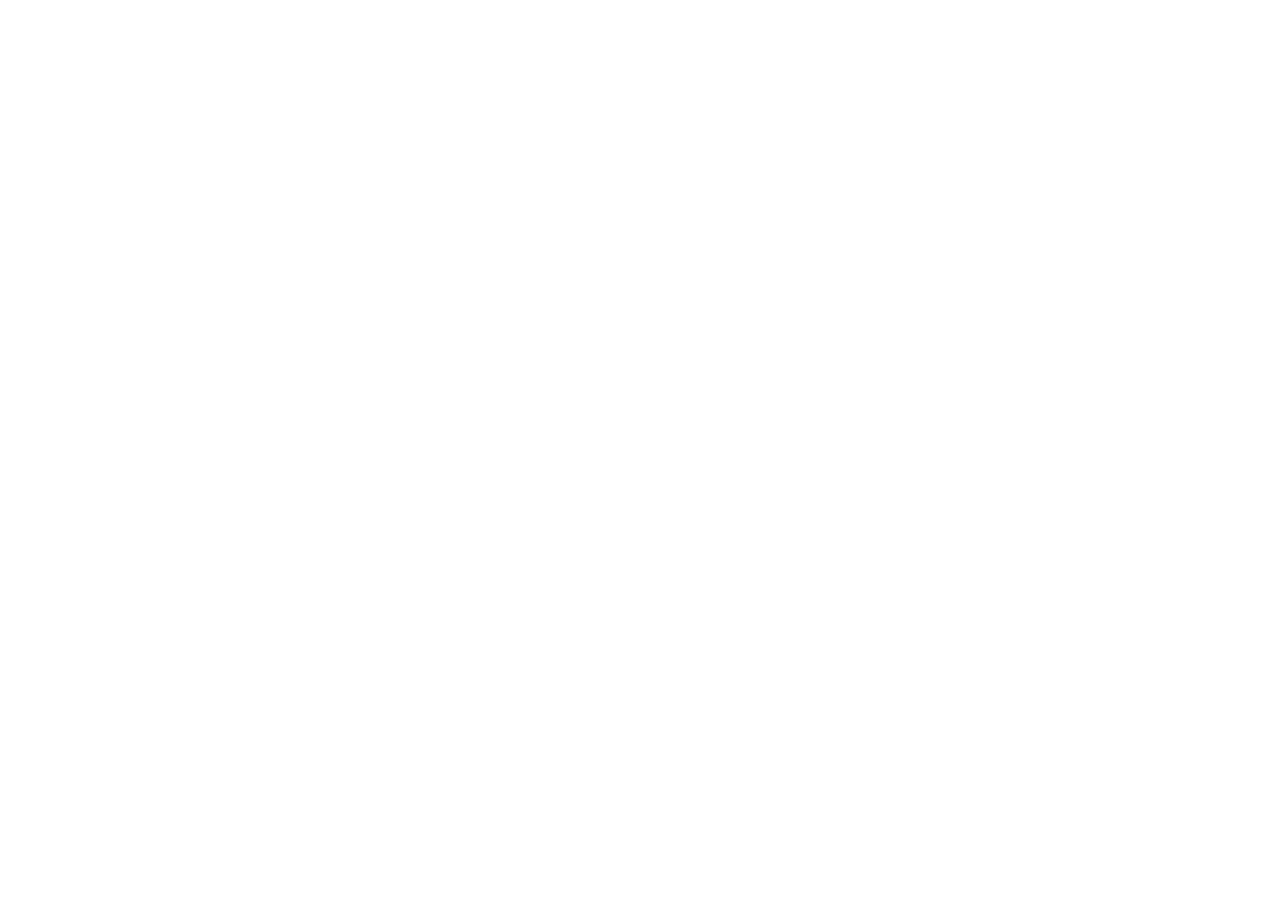
==== food-cart.html @ b3b1bcef "date and day box shadow added" ====
<!DOCTYPE html>
<html lang="en">

<head>
    <meta charset="UTF-8">
    <meta name="viewport" content="width=device-width, initial-scale=1.0">
    <title>Document</title>
</head>

<body>

</body>

</html>
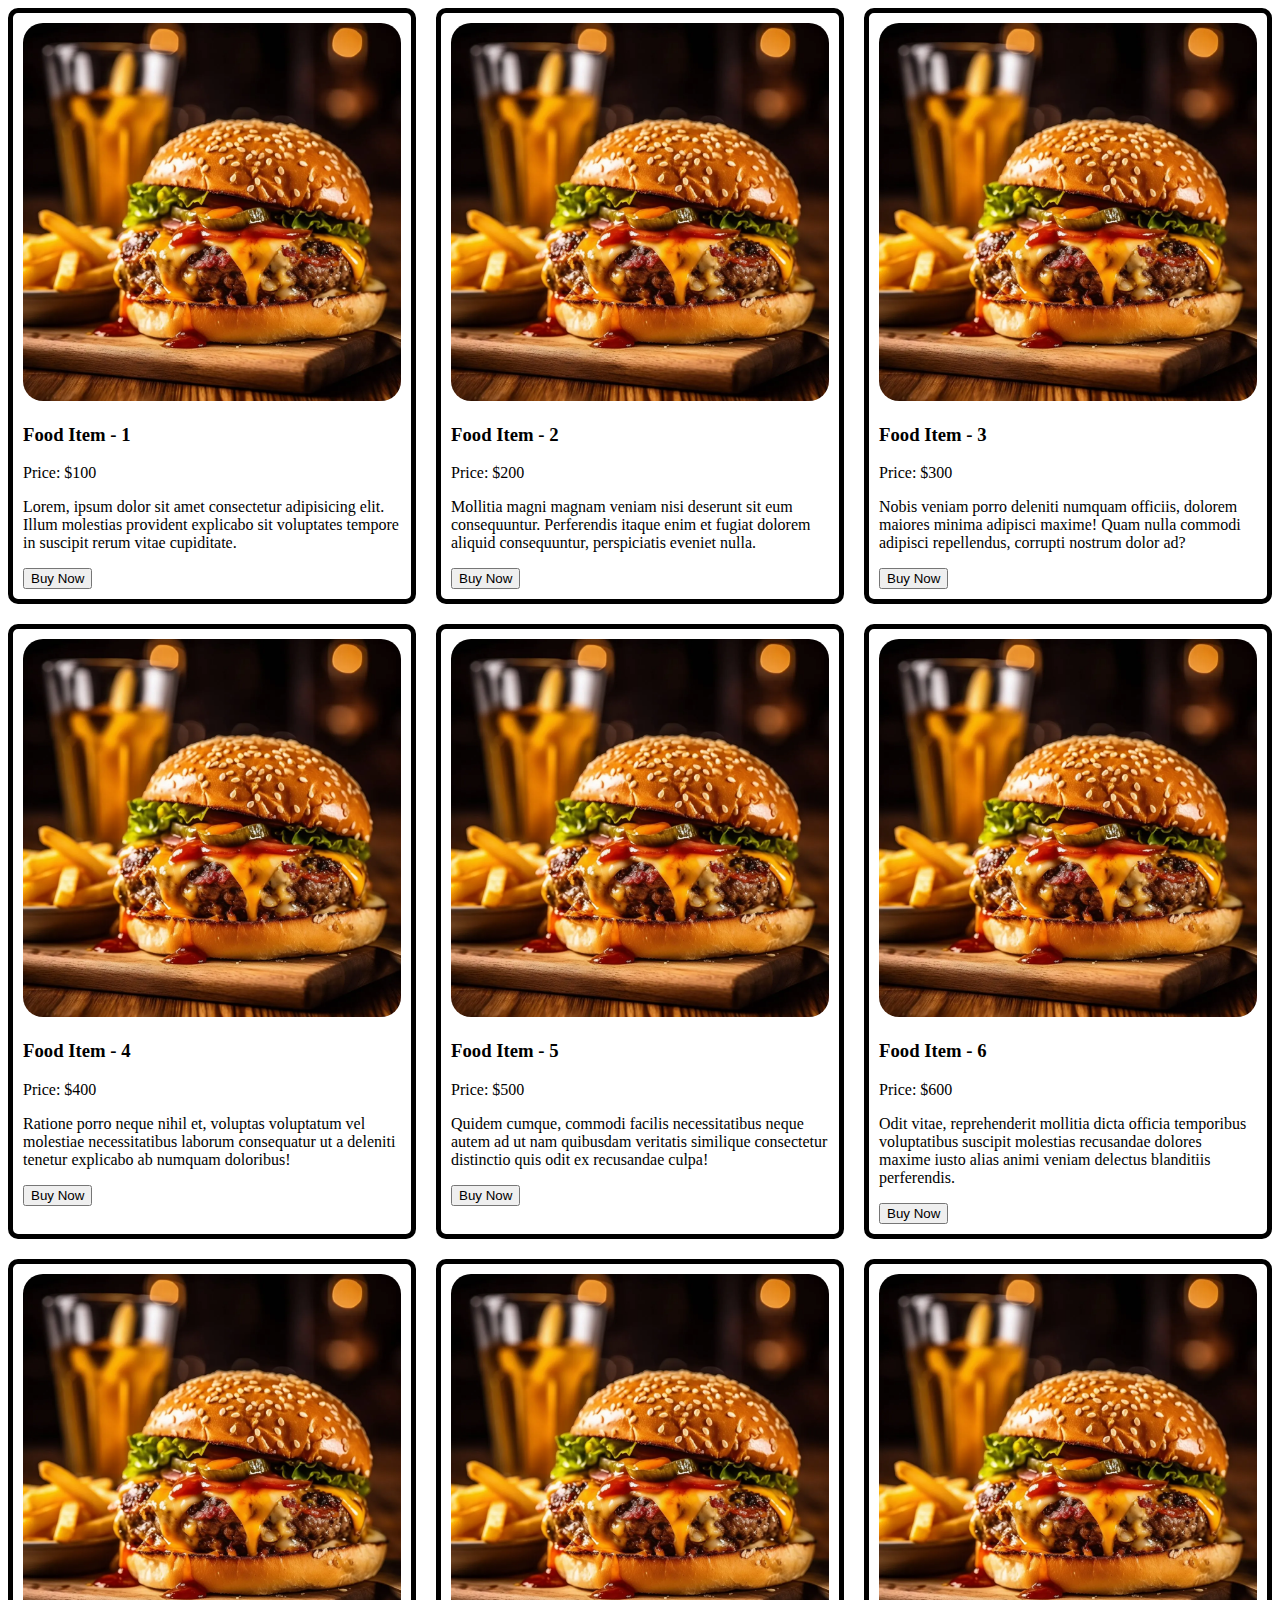
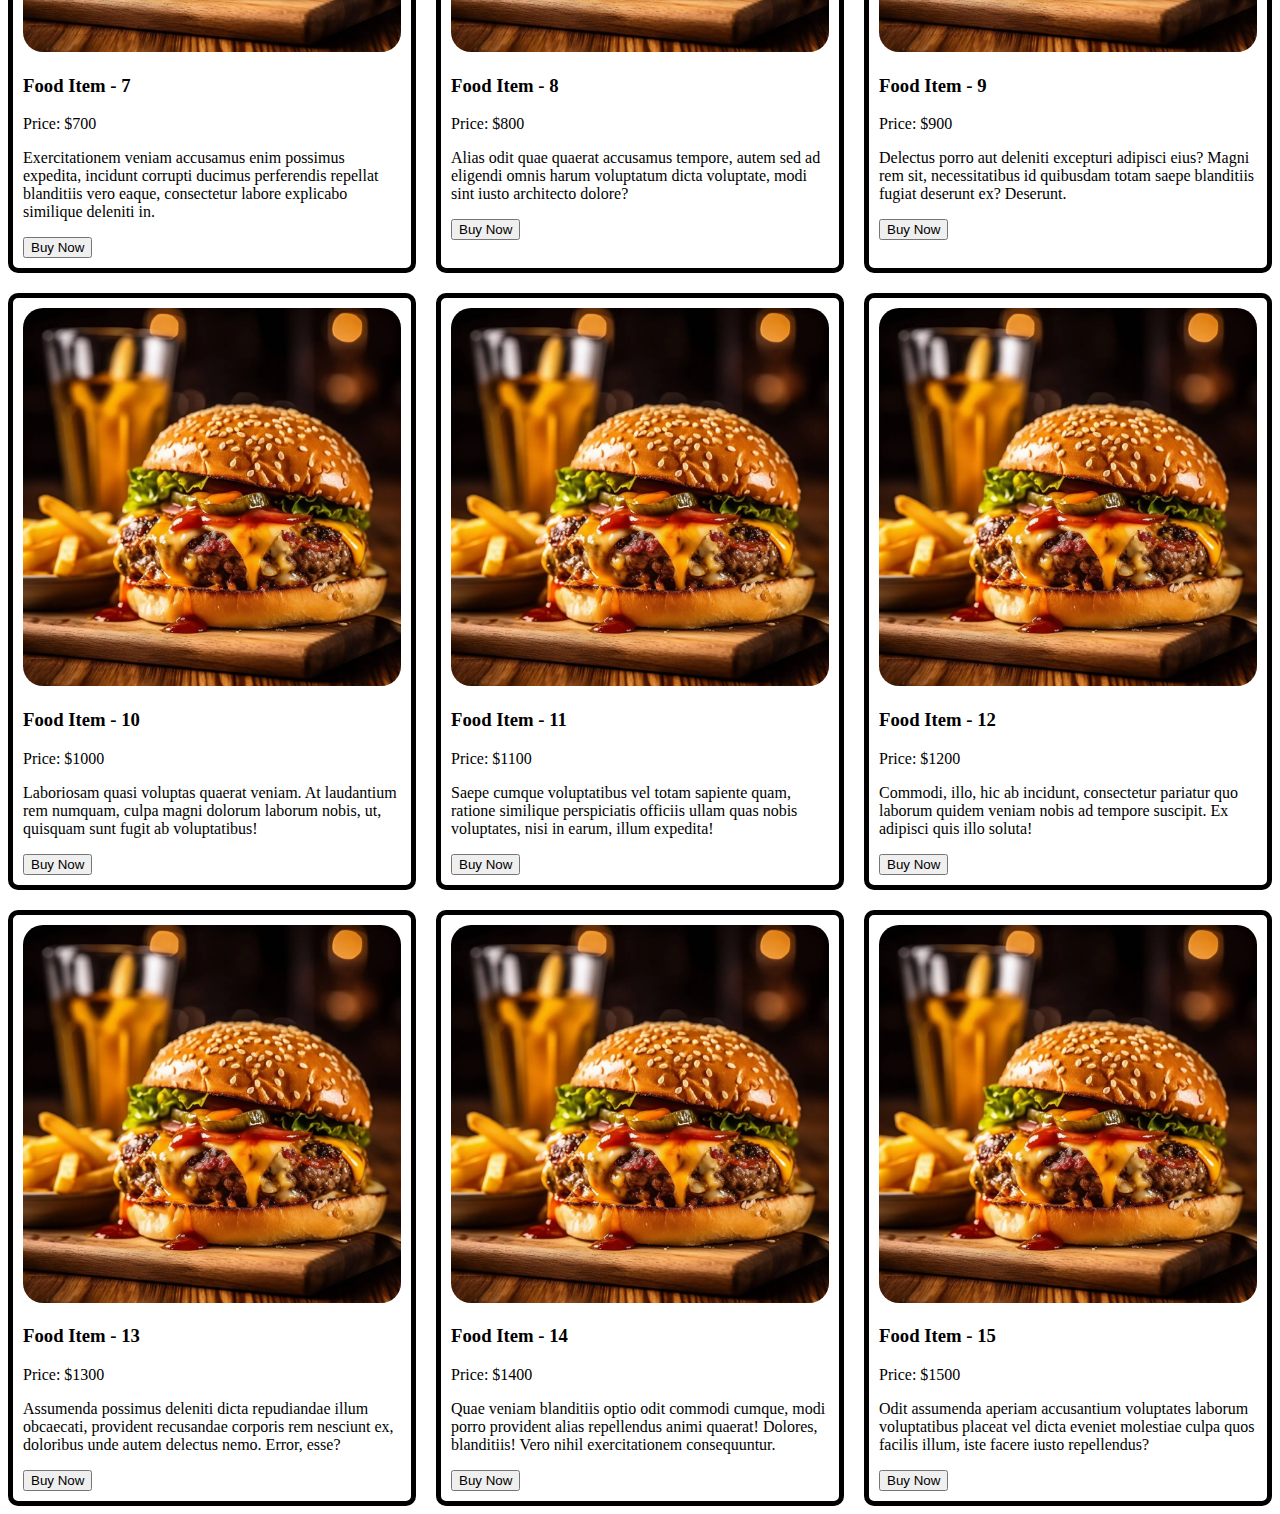
==== commit da2e2cb1: "food page added and media query added for mobile devices" ====
--- a/food-cart.html
+++ b/food-cart.html
@@ -4,11 +4,133 @@
 <head>
     <meta charset="UTF-8">
     <meta name="viewport" content="width=device-width, initial-scale=1.0">
-    <title>Document</title>
+    <link rel="stylesheet" href="Styles/style.css">
+    <title>Grid And Media Query</title>
 </head>
 
 <body>
-
+    <div class="food-container">
+        <div class="food">
+            <img src="images/burger.webp" alt="">
+            <h3>Food Item - 1</h3>
+            <p>Price: $100</p>
+            <p>Lorem, ipsum dolor sit amet consectetur adipisicing elit. Illum molestias provident explicabo sit
+                voluptates tempore in suscipit rerum vitae cupiditate.</p>
+            <button>Buy Now</button>
+        </div>
+        <div class="food">
+            <img src="images/burger.webp" alt="">
+            <h3>Food Item - 2</h3>
+            <p>Price: $200</p>
+            <p>Mollitia magni magnam veniam nisi deserunt sit eum consequuntur. Perferendis itaque enim et fugiat
+                dolorem aliquid consequuntur, perspiciatis eveniet nulla.</p>
+            <button>Buy Now</button>
+        </div>
+        <div class="food">
+            <img src="images/burger.webp" alt="">
+            <h3>Food Item - 3</h3>
+            <p>Price: $300</p>
+            <p>Nobis veniam porro deleniti numquam officiis, dolorem maiores minima adipisci maxime! Quam nulla commodi
+                adipisci repellendus, corrupti nostrum dolor ad?</p>
+            <button>Buy Now</button>
+        </div>
+        <div class="food">
+            <img src="images/burger.webp" alt="">
+            <h3>Food Item - 4</h3>
+            <p>Price: $400</p>
+            <p>Ratione porro neque nihil et, voluptas voluptatum vel molestiae necessitatibus laborum consequatur ut a
+                deleniti tenetur explicabo ab numquam doloribus!</p>
+            <button>Buy Now</button>
+        </div>
+        <div class="food">
+            <img src="images/burger.webp" alt="">
+            <h3>Food Item - 5</h3>
+            <p>Price: $500</p>
+            <p>Quidem cumque, commodi facilis necessitatibus neque autem ad ut nam quibusdam veritatis similique
+                consectetur distinctio quis odit ex recusandae culpa!</p>
+            <button>Buy Now</button>
+        </div>
+        <div class="food">
+            <img src="images/burger.webp" alt="">
+            <h3>Food Item - 6</h3>
+            <p>Price: $600</p>
+            <p>Odit vitae, reprehenderit mollitia dicta officia temporibus voluptatibus suscipit molestias recusandae
+                dolores maxime iusto alias animi veniam delectus blanditiis perferendis.</p>
+            <button>Buy Now</button>
+        </div>
+        <div class="food">
+            <img src="images/burger.webp" alt="">
+            <h3>Food Item - 7</h3>
+            <p>Price: $700</p>
+            <p>Exercitationem veniam accusamus enim possimus expedita, incidunt corrupti ducimus perferendis repellat
+                blanditiis vero eaque, consectetur labore explicabo similique deleniti in.</p>
+            <button>Buy Now</button>
+        </div>
+        <div class="food">
+            <img src="images/burger.webp" alt="">
+            <h3>Food Item - 8</h3>
+            <p>Price: $800</p>
+            <p>Alias odit quae quaerat accusamus tempore, autem sed ad eligendi omnis harum voluptatum dicta voluptate,
+                modi sint iusto architecto dolore?</p>
+            <button>Buy Now</button>
+        </div>
+        <div class="food">
+            <img src="images/burger.webp" alt="">
+            <h3>Food Item - 9</h3>
+            <p>Price: $900</p>
+            <p>Delectus porro aut deleniti excepturi adipisci eius? Magni rem sit, necessitatibus id quibusdam totam
+                saepe blanditiis fugiat deserunt ex? Deserunt.</p>
+            <button>Buy Now</button>
+        </div>
+        <div class="food">
+            <img src="images/burger.webp" alt="">
+            <h3>Food Item - 10</h3>
+            <p>Price: $1000</p>
+            <p>Laboriosam quasi voluptas quaerat veniam. At laudantium rem numquam, culpa magni dolorum laborum nobis,
+                ut, quisquam sunt fugit ab voluptatibus!</p>
+            <button>Buy Now</button>
+        </div>
+        <div class="food">
+            <img src="images/burger.webp" alt="">
+            <h3>Food Item - 11</h3>
+            <p>Price: $1100</p>
+            <p>Saepe cumque voluptatibus vel totam sapiente quam, ratione similique perspiciatis officiis ullam quas
+                nobis voluptates, nisi in earum, illum expedita!</p>
+            <button>Buy Now</button>
+        </div>
+        <div class="food">
+            <img src="images/burger.webp" alt="">
+            <h3>Food Item - 12</h3>
+            <p>Price: $1200</p>
+            <p>Commodi, illo, hic ab incidunt, consectetur pariatur quo laborum quidem veniam nobis ad tempore suscipit.
+                Ex adipisci quis illo soluta!</p>
+            <button>Buy Now</button>
+        </div>
+        <div class="food">
+            <img src="images/burger.webp" alt="">
+            <h3>Food Item - 13</h3>
+            <p>Price: $1300</p>
+            <p>Assumenda possimus deleniti dicta repudiandae illum obcaecati, provident recusandae corporis rem nesciunt
+                ex, doloribus unde autem delectus nemo. Error, esse?</p>
+            <button>Buy Now</button>
+        </div>
+        <div class="food">
+            <img src="images/burger.webp" alt="">
+            <h3>Food Item - 14</h3>
+            <p>Price: $1400</p>
+            <p>Quae veniam blanditiis optio odit commodi cumque, modi porro provident alias repellendus animi quaerat!
+                Dolores, blanditiis! Vero nihil exercitationem consequuntur.</p>
+            <button>Buy Now</button>
+        </div>
+        <div class="food">
+            <img src="images/burger.webp" alt="">
+            <h3>Food Item - 15</h3>
+            <p>Price: $1500</p>
+            <p>Odit assumenda aperiam accusantium voluptates laborum voluptatibus placeat vel dicta eveniet molestiae
+                culpa quos facilis illum, iste facere iusto repellendus?</p>
+            <button>Buy Now</button>
+        </div>
+    </div>
 </body>
 
 </html>--- a/Styles/style.css
+++ b/Styles/style.css
@@ -0,0 +1,89 @@
+.container {
+  display: grid;
+  grid-template-columns: repeat(7, 1fr);
+  grid-template-rows: 30px repeat(5, 70px);
+  row-gap: 20px;
+  column-gap: 20px;
+  width: 80%;
+  margin: 50px auto;
+}
+
+.date,
+.day {
+  background-color: skyblue;
+  box-shadow: 10px 10px 10px rgba(2, 130, 180, 0.664);
+  border-radius: 10px;
+  display: flex;
+  align-items: center;
+  justify-content: center;
+  cursor: pointer;
+}
+
+.date:hover {
+  font-weight: bolder;
+  background-color: rgb(4, 66, 90);
+  box-shadow: 10px 10px 10px rgba(109, 206, 245, 0.842);
+  color: white;
+}
+
+.day:hover {
+  font-weight: bolder;
+  background-color: rgb(4, 66, 90);
+  box-shadow: 10px 10px 10px rgba(109, 206, 245, 0.842);
+  color: white;
+}
+
+.month {
+  width: 70%;
+  height: 5rem;
+  margin: 15px auto;
+  border-radius: 10px;
+  display: flex;
+  justify-content: center;
+  align-items: center;
+  background-color: aqua;
+  font-size: 2rem;
+  font-weight: bold;
+}
+
+.food-page-btn button {
+  background-color: rgb(3, 130, 153);
+  color: white;
+  cursor: pointer;
+  width: 100px;
+  height: 50px;
+  border: none;
+  border-radius: 20px;
+}
+.food-page-btn {
+  display: flex;
+  justify-content: flex-end;
+  margin-right: 90px;
+  margin-top: 20px;
+}
+
+.food-container {
+  display: grid;
+  grid-template-columns: repeat(3, 1fr);
+  row-gap: 20px;
+  column-gap: 20px;
+}
+
+.food {
+  border: 5px solid black;
+  border-radius: 10px;
+  padding: 10px;
+}
+
+.food-container img {
+  width: 100%;
+  border-radius: 20px;
+}
+
+/* Smaller Devices */
+
+@media screen and (max-width: 576px) {
+  .food-container {
+    grid-template-columns: repeat(1, 1fr);
+  }
+}
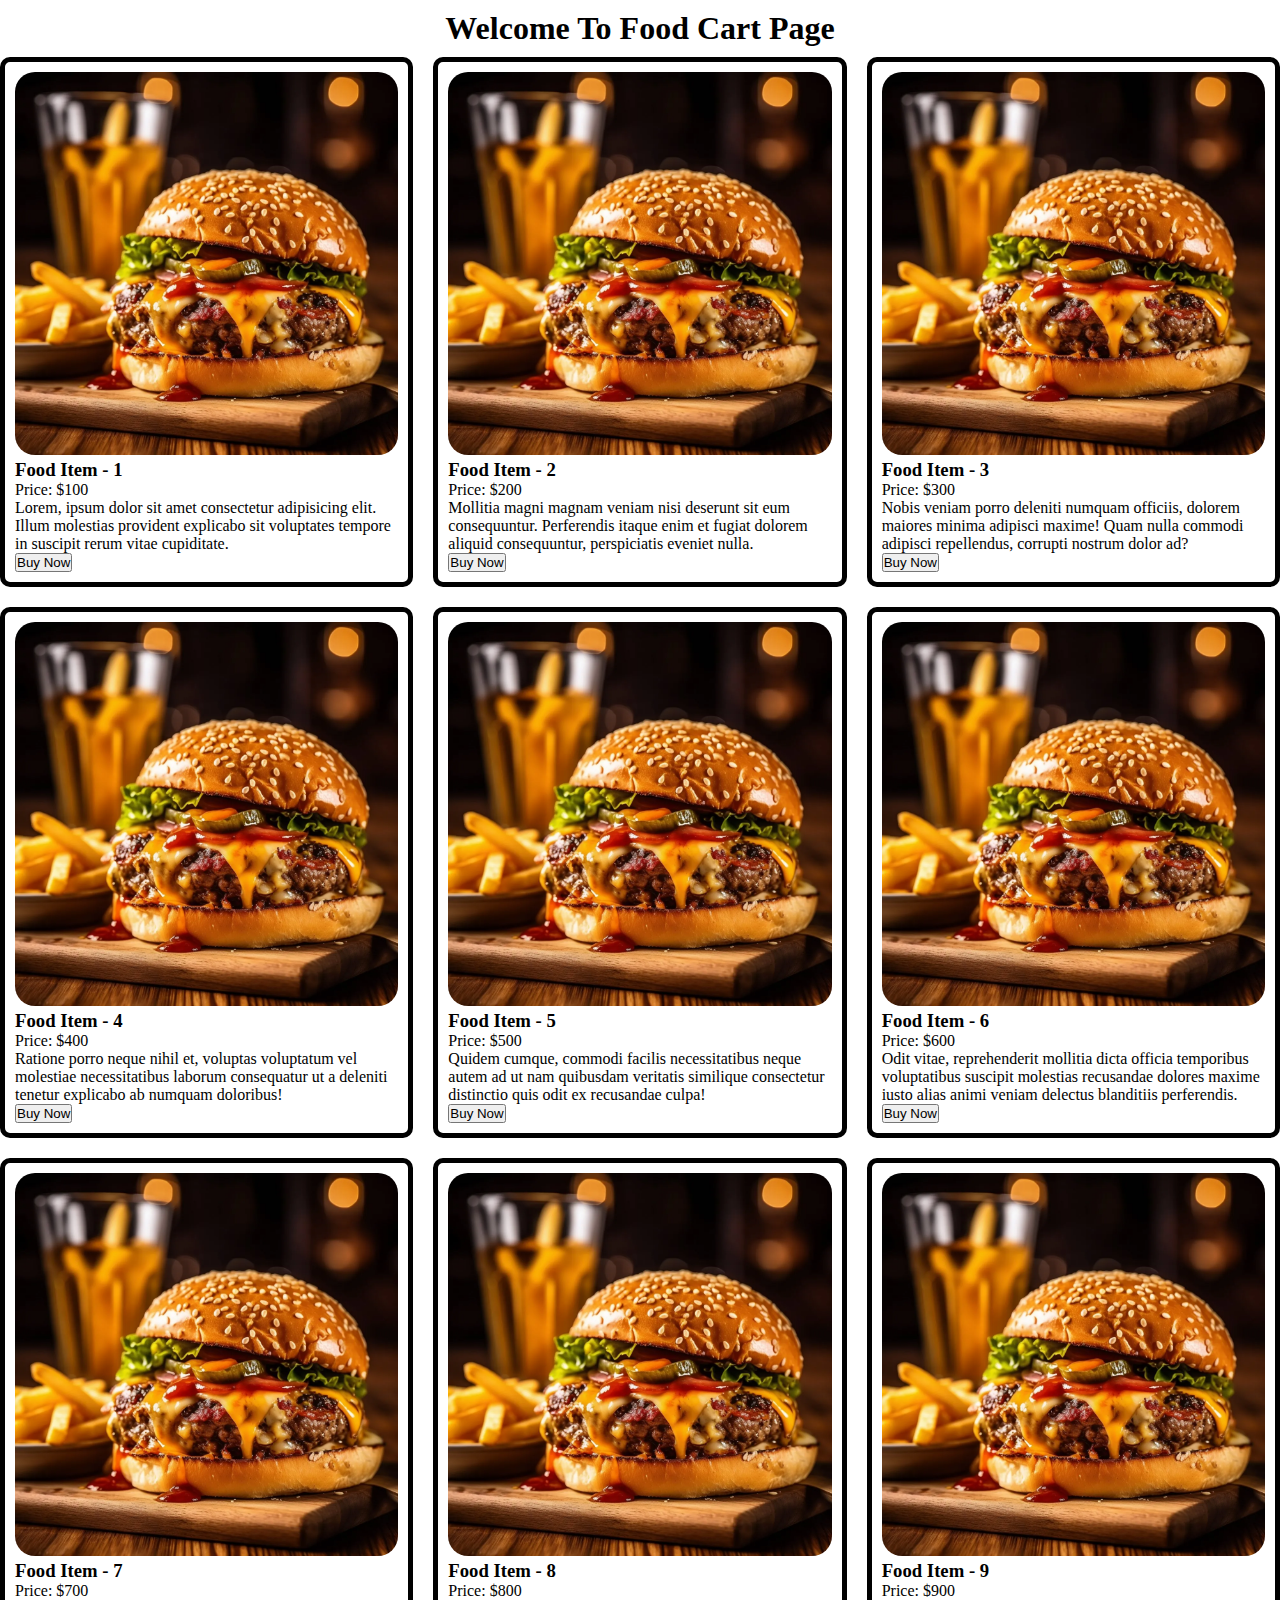
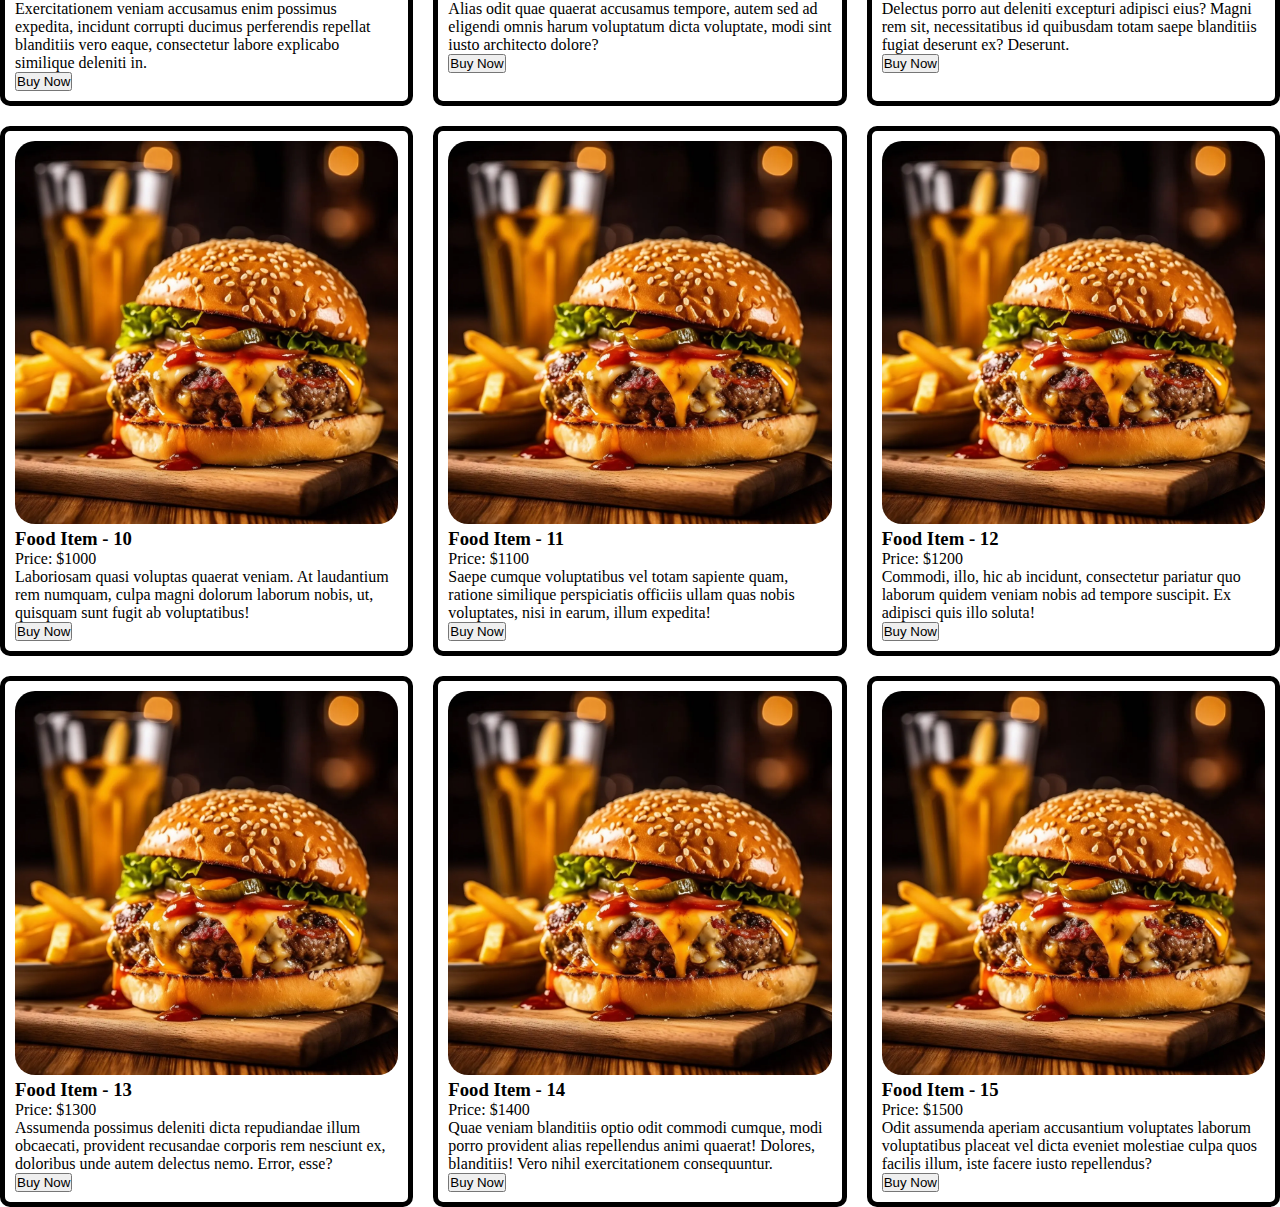
==== commit 3eee4a6e: "heading Text added" ====
--- a/food-cart.html
+++ b/food-cart.html
@@ -9,6 +9,9 @@
 </head>
 
 <body>
+    <div class="food-page-heading">
+        <h1>Welcome To Food Cart Page</h1>
+    </div>
     <div class="food-container">
         <div class="food">
             <img src="images/burger.webp" alt="">
--- a/Styles/style.css
+++ b/Styles/style.css
@@ -1,3 +1,8 @@
+* {
+  margin: 0;
+  padding: 0;
+}
+
 .container {
   display: grid;
   grid-template-columns: repeat(7, 1fr);
@@ -22,14 +27,14 @@
 .date:hover {
   font-weight: bolder;
   background-color: rgb(4, 66, 90);
-  box-shadow: 10px 10px 10px rgba(109, 206, 245, 0.842);
+  box-shadow: 10px 10px 10px rgba(1, 71, 99, 0.979);
   color: white;
 }
 
 .day:hover {
   font-weight: bolder;
   background-color: rgb(4, 66, 90);
-  box-shadow: 10px 10px 10px rgba(109, 206, 245, 0.842);
+  box-shadow: 10px 10px 10px rgba(2, 138, 192, 0.842);
   color: white;
 }
 
@@ -80,6 +85,12 @@
   border-radius: 20px;
 }
 
+.food-page-heading h1 {
+  margin: 10px auto;
+  width: 40%;
+  text-align: center;
+}
+
 /* Smaller Devices */
 
 @media screen and (max-width: 576px) {
@@ -87,3 +98,10 @@
     grid-template-columns: repeat(1, 1fr);
   }
 }
+
+/* Medium Devices */
+@media screen and (min-width: 576px) and (max-width: 992px) {
+  .food-container {
+    grid-template-columns: repeat(2, 1fr);
+  }
+}
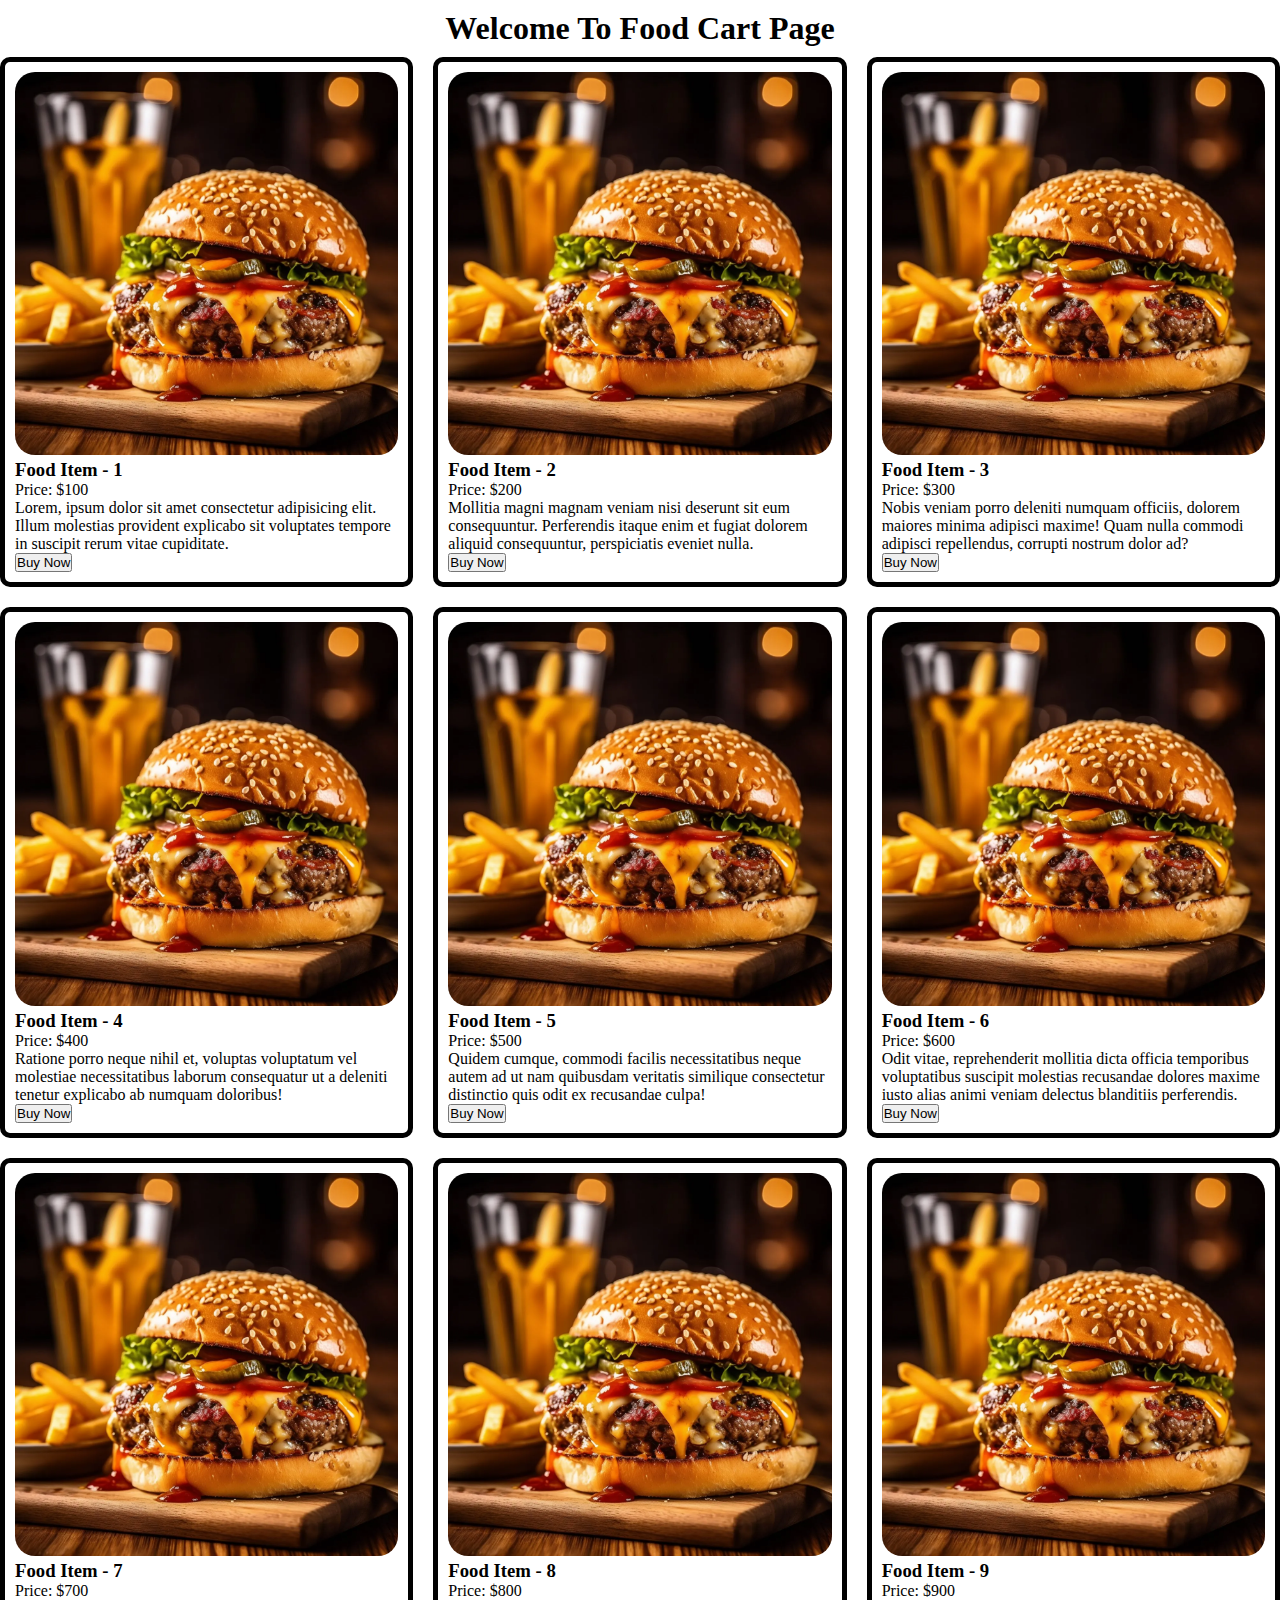
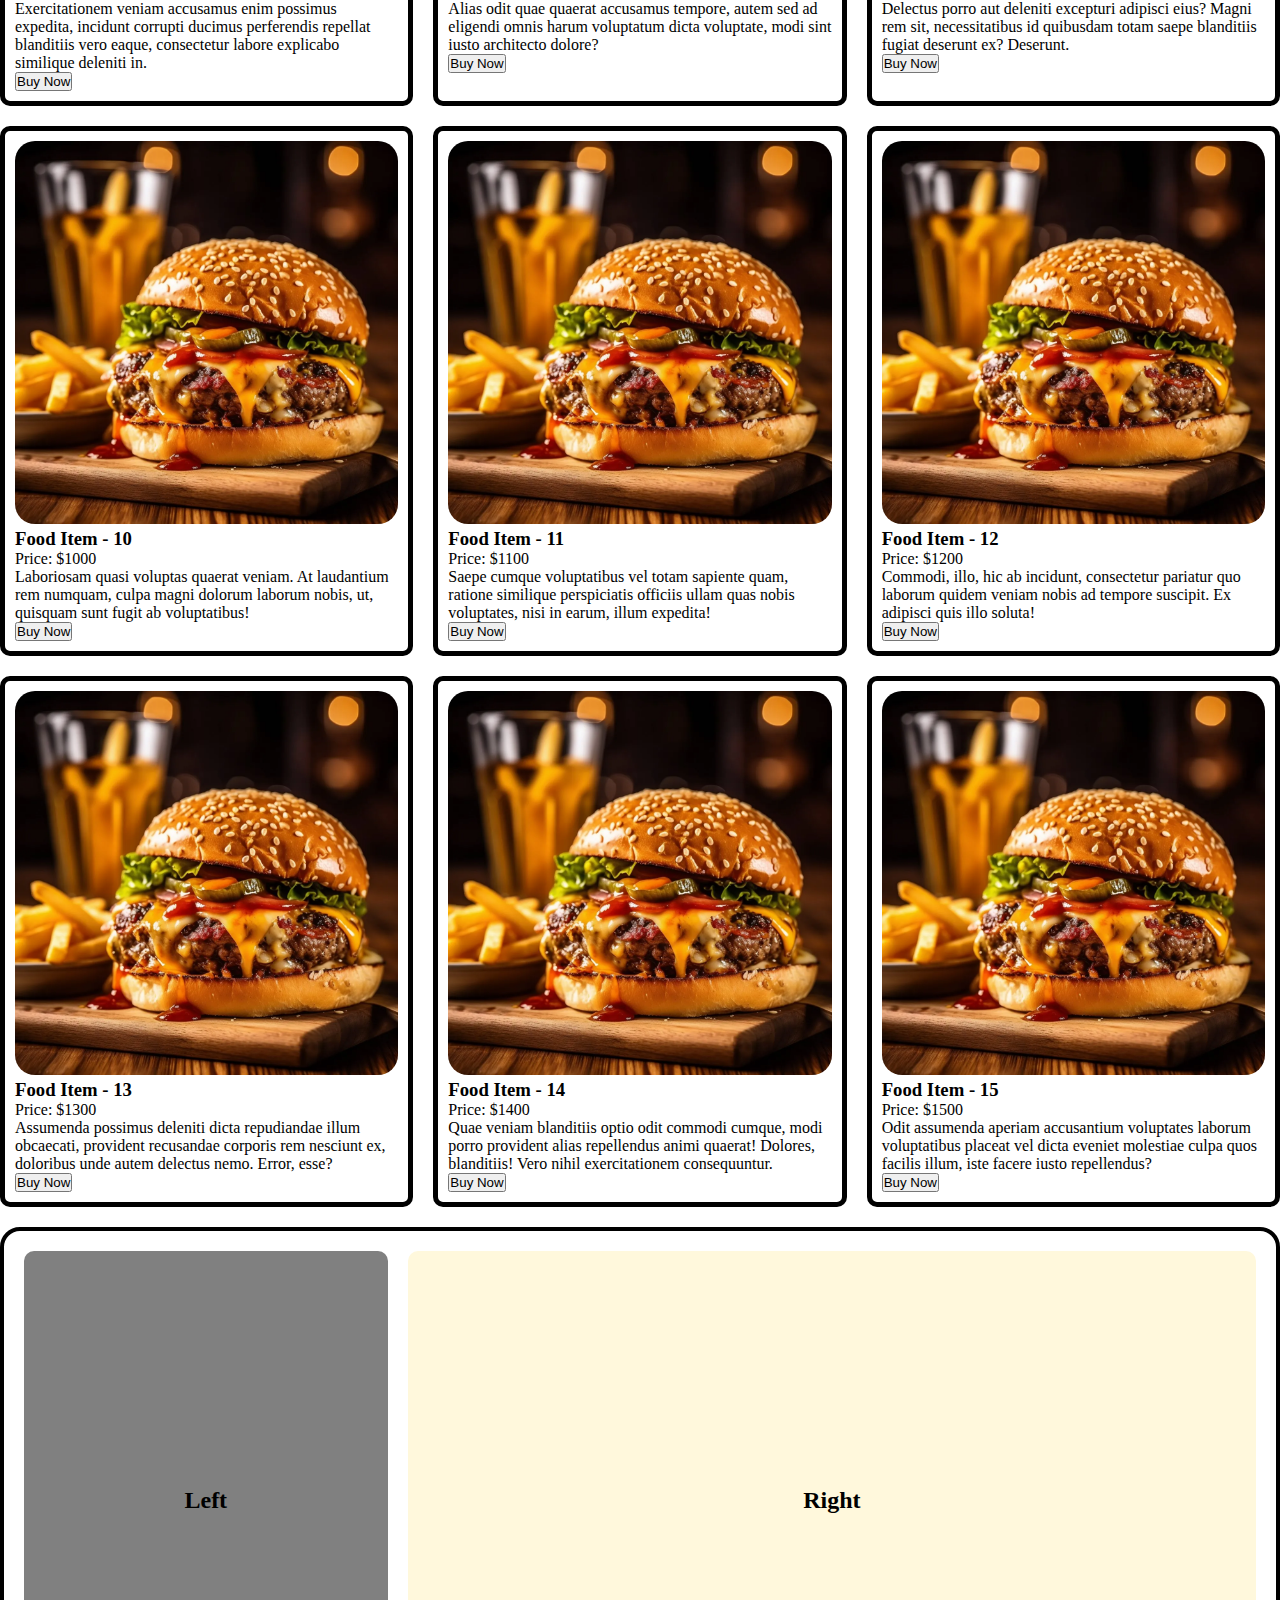
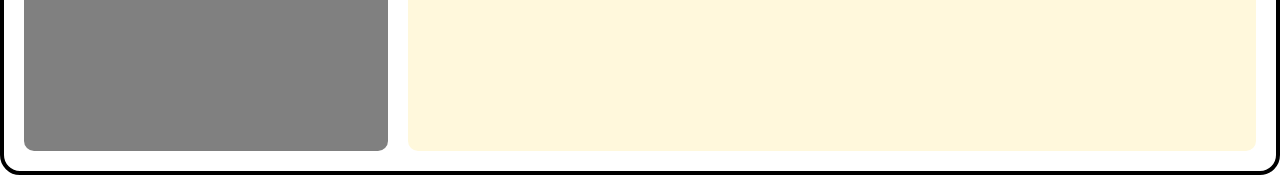
==== commit 3569d1a1: "task 1 done" ====
--- a/food-cart.html
+++ b/food-cart.html
@@ -134,6 +134,15 @@
             <button>Buy Now</button>
         </div>
     </div>
+
+    <div class="devices">
+        <div class="dekstop">
+            <h2>Left</h2>
+        </div>
+        <div class="mobile">
+            <h2>Right</h2>
+        </div>
+    </div>
 </body>
 
 </html>--- a/Styles/style.css
+++ b/Styles/style.css
@@ -91,11 +91,53 @@
   text-align: center;
 }
 
+.devices {
+  margin-top: 20px;
+  display: flex;
+  gap: 20px;
+  margin-bottom: 20px;
+  border: 4px solid black;
+  border-radius: 20px;
+  padding: 20px;
+}
+
+.dekstop {
+  background-color: gray;
+  display: flex;
+  justify-content: center;
+  align-items: center;
+  border-radius: 10px;
+  width: 30%;
+  height: 500px;
+}
+
+.mobile {
+  background-color: cornsilk;
+  display: flex;
+  justify-content: center;
+  align-items: center;
+  border-radius: 10px;
+  width: 70%;
+}
+
 /* Smaller Devices */
 
 @media screen and (max-width: 576px) {
   .food-container {
     grid-template-columns: repeat(1, 1fr);
+  }
+
+  .devices {
+    flex-direction: column;
+  }
+
+  .dekstop {
+    width: 100%;
+    height: 100px;
+  }
+  .mobile {
+    width: 100%;
+    height: 500px;
   }
 }
 
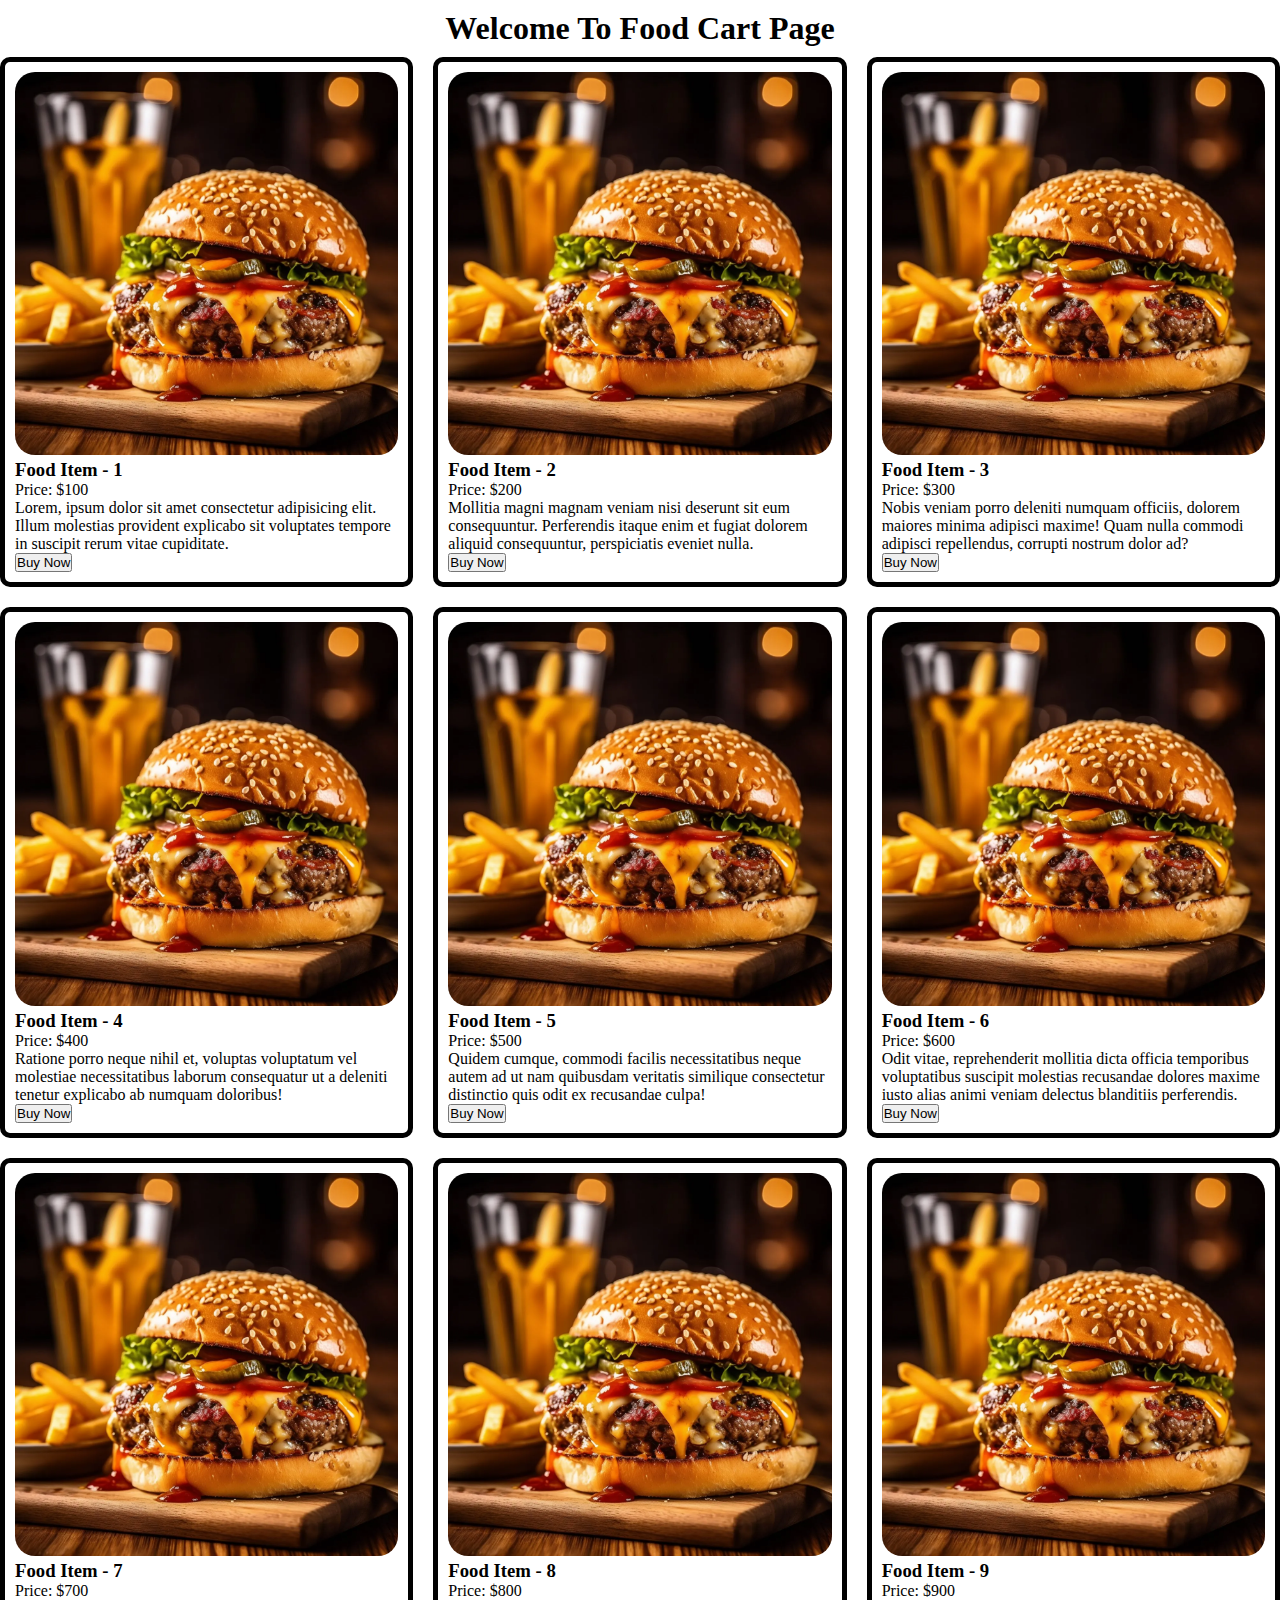
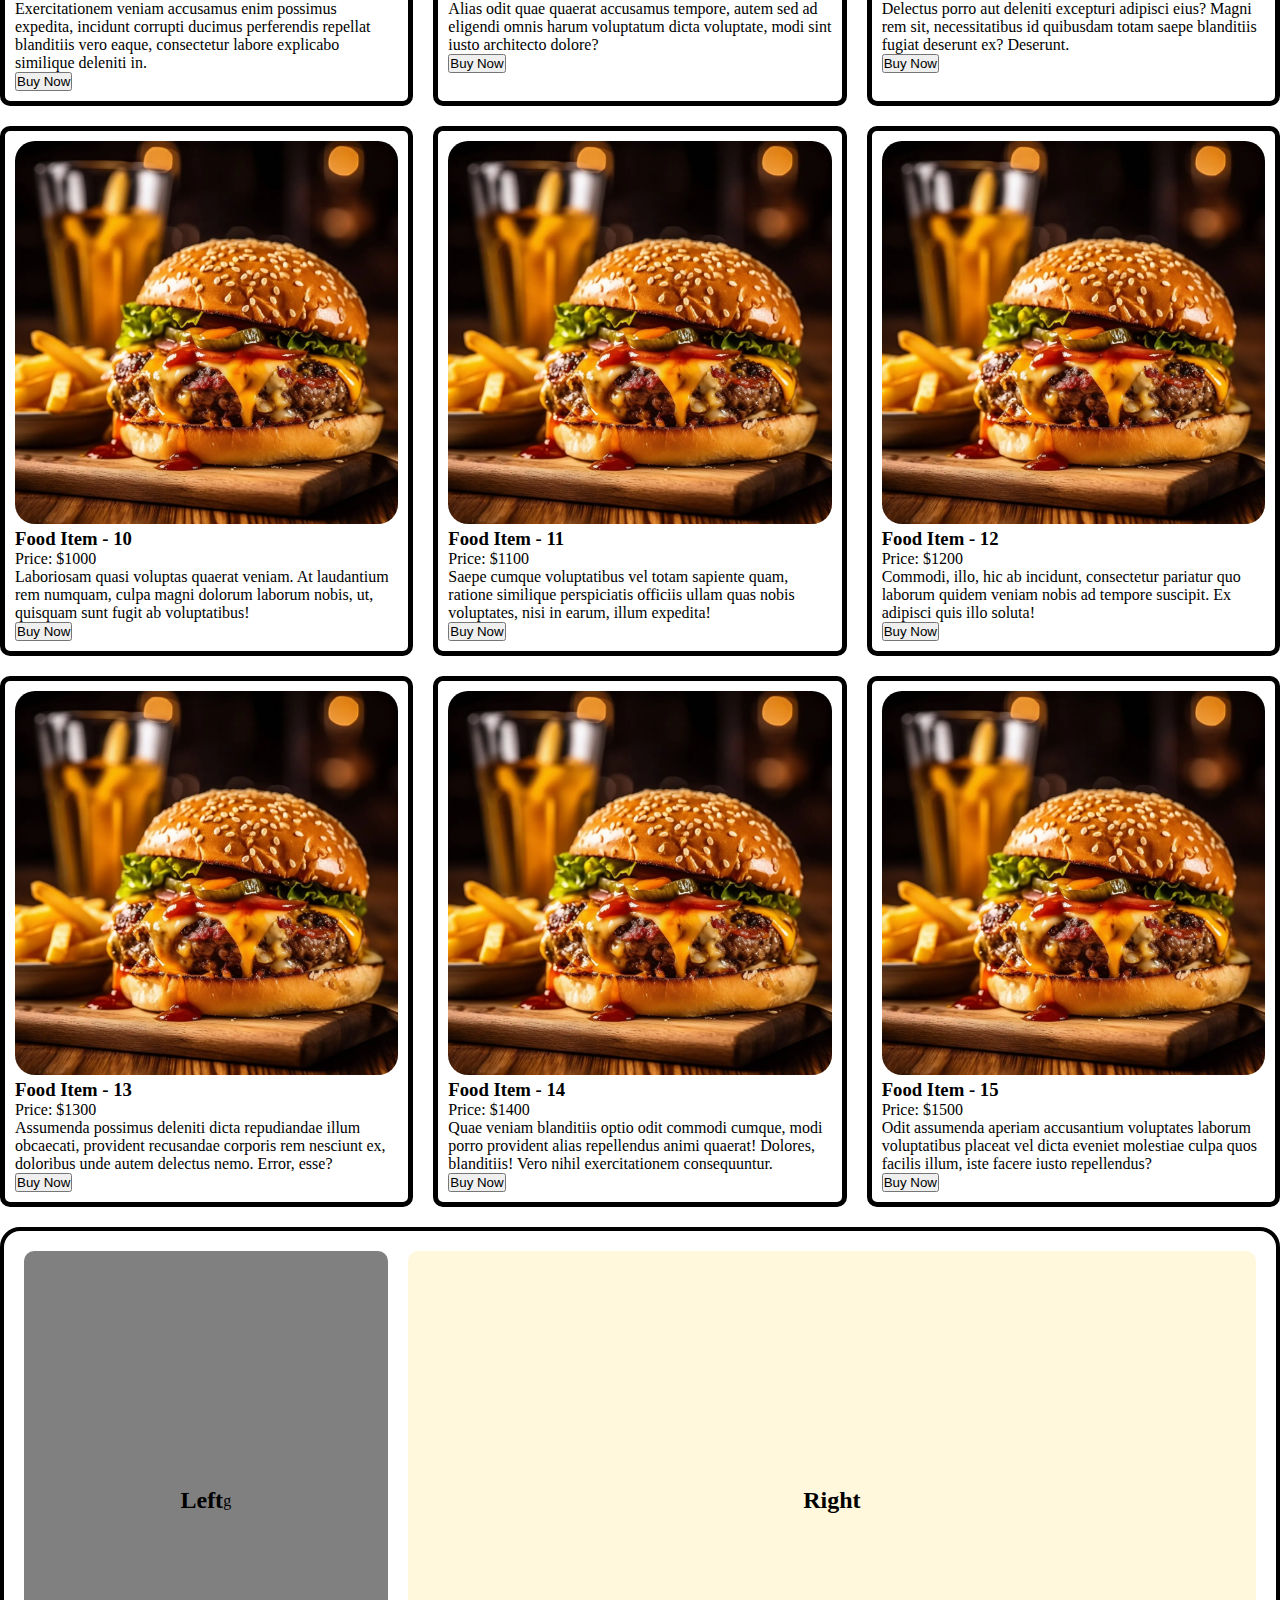
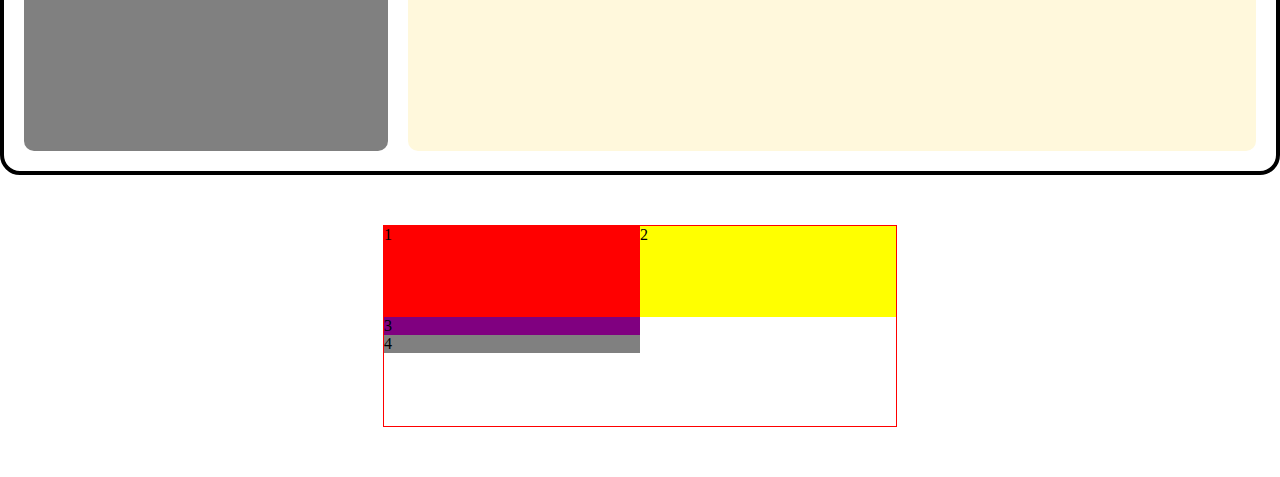
==== commit 703ea4fb: "img task complete" ====
--- a/food-cart.html
+++ b/food-cart.html
@@ -137,12 +137,30 @@
 
     <div class="devices">
         <div class="dekstop">
-            <h2>Left</h2>
+            <h2>Left</h2>g
         </div>
         <div class="mobile">
             <h2>Right</h2>
         </div>
     </div>
+
+    <div class="colors-container">
+        <div class="red">
+            <p>1</p>
+        </div>
+        <div class="yellow">
+            <p>2</p>
+        </div>
+        <div class="2-box">
+            <div class="purple">
+                <p>3</p>
+            </div>
+            <div class="ash">
+                <p>4</p>
+            </div>
+        </div>
+
+    </div>
 </body>
 
 </html>--- a/Styles/style.css
+++ b/Styles/style.css
@@ -120,6 +120,33 @@
   width: 70%;
 }
 
+.colors-container {
+  border: 1px solid red;
+  display: grid;
+  grid-template-columns: repeat(2, 1fr);
+  /* gap: 10px; */
+  width: 40%;
+  height: 200px;
+  margin: 50px auto;
+}
+
+.red {
+  background-color: red;
+  grid-template-rows: 3;
+  /* width: 50%; */
+}
+
+.yellow {
+  background-color: yellow;
+  /* width: 100%; */
+}
+.purple {
+  background-color: purple;
+  /* width: 100px; */
+}
+.ash {
+  background-color: grey;
+}
 /* Smaller Devices */
 
 @media screen and (max-width: 576px) {
@@ -139,6 +166,10 @@
     width: 100%;
     height: 500px;
   }
+  img {
+    width: 500px;
+    height: 400px;
+  }
 }
 
 /* Medium Devices */
@@ -146,4 +177,9 @@
   .food-container {
     grid-template-columns: repeat(2, 1fr);
   }
+
+  img {
+    width: 60%;
+    height: 60%;
+  }
 }
